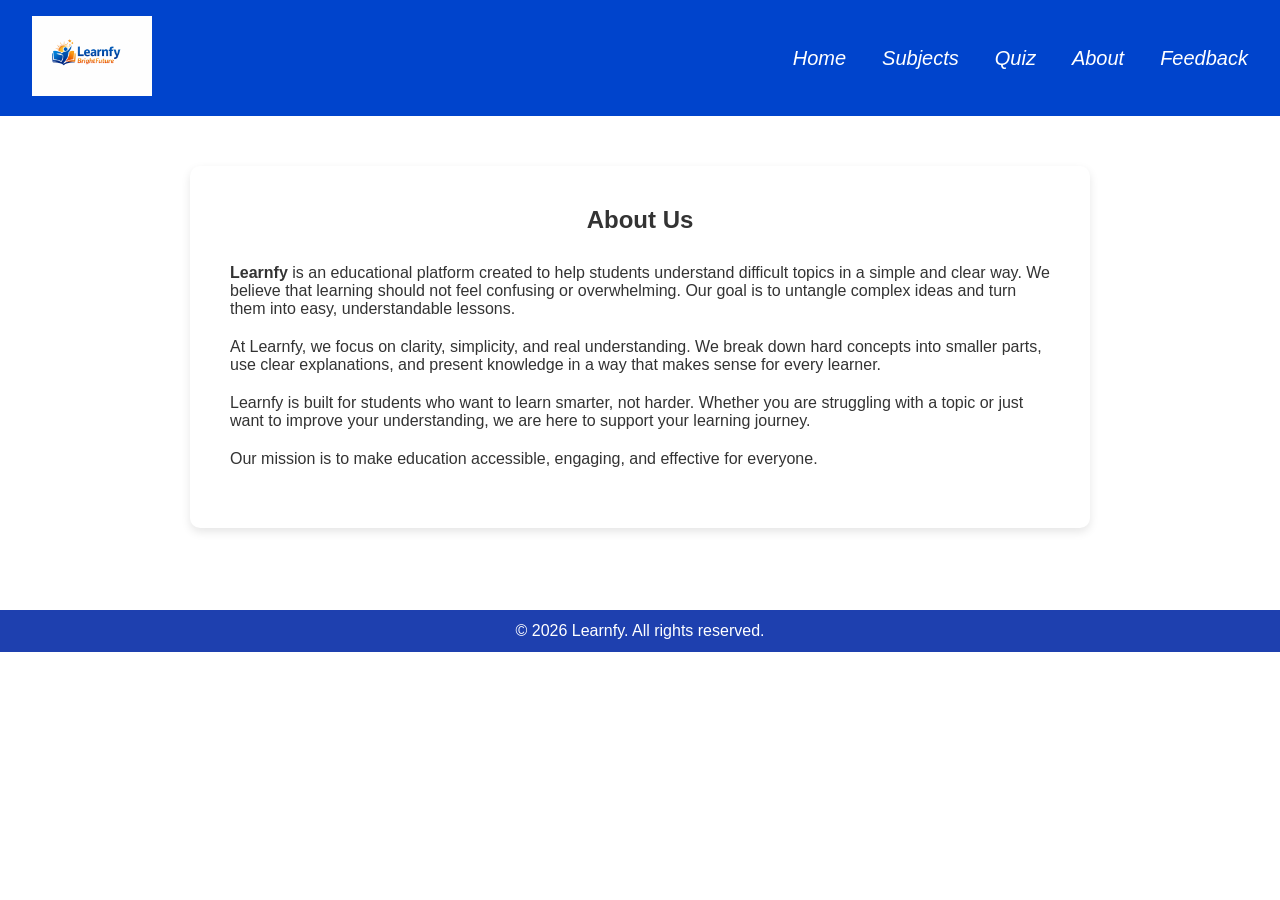
==== About.html @ 8783bcac "well" ====
<!DOCTYPE html>
<html lang="en">
<head>
  <meta charset="UTF-8">
  <meta name="viewport" content="width=device-width, initial-scale=1.0">
  <title>Learnfy - About Us</title>
  <link rel="stylesheet" href="style.css">
</head>

<body>

<header>
  <div><img src="logo.png"></div>
  <nav>
    <ul>
      <li><a href="index.html">Home</a></li>
      <li><a href="subject.html">Subjects</a></li>
      <li><a href="Quiz.html">Quiz</a></li>
      <li><a href="About.html">About</a></li>
      <li><a href="Feedback.html">Feedback</a></li>
      
    </ul>
  </nav>
  

</header>

<section class="about-container">
  <h1>About Us</h1>

  <p>
    <strong>Learnfy</strong> is an educational platform created to help students understand difficult topics in a simple and clear way.
    We believe that learning should not feel confusing or overwhelming.
    Our goal is to untangle complex ideas and turn them into easy, understandable lessons.
  </p>

  <p>
    At Learnfy, we focus on clarity, simplicity, and real understanding.
    We break down hard concepts into smaller parts, use clear explanations, and present
    knowledge in a way that makes sense for every learner.
  </p>

  <p>
    Learnfy is built for students who want to learn smarter, not harder.
    Whether you are struggling with a topic or just want to improve your understanding,
    we are here to support your learning journey.
  </p>

  <p>
    Our mission is to make education accessible, engaging, and effective for everyone.
  </p>
</section>

<footer>
  <p>&copy; 2026 Learnfy. All rights reserved.</p>
</footer>

</body>
</html>
---- style.css ----
body {
  margin: 0;
  font-family: 'Poppins', sans-serif;
  color: #333;
  background-color: #ffffff;;
}
img{
   widht: 800px;
   height: 80px;
    }
    
@media (max-width: 768px) {
  .navbar {
    flex-direction: column;
    align-items: flex-start;
    padding: 15px 20px;
  }

  .nav-links {
    flex-direction: column;
    gap: 10px;
    width: 100%;
  }

  .hero h1 {
    font-size: 32px;
  }

  .hero p {
    font-size: 16px;
  }

  .features, .subjects, .resources {
    grid-template-columns: 1fr;
    padding: 40px 20px;
  }

  .resource-form {
    width: 100%;
    padding: 20px;
  }
}
header {
  background-color: #0044cc;
  color: #fff;
  display: flex;
  justify-content: space-between;
  align-items: center;
  padding: 1rem 2rem;
}

header .logo {
  font-size: 1.5rem;
  font-weight: bold;
}
.settings {
  display: flex;
  gap: 10px;
}

select {
  padding: 5px;
  border-radius: 5px;
}

button {
  padding: 6px 10px;
  cursor: pointer;
}

/* Dark Theme */
body.dark {
  background-color: #121212;
  color: white;
}

body.dark header,
body.dark footer {
  background-color: #000;
}


header nav ul {
  list-style: none;
  display: flex;
  gap: 1rem;
  margin: 0;
}

header nav ul li a {
  color: #fff;
  text-decoration: none;
  font-weight: 500;
}

.hero {
  text-align: center;
  padding: 4rem 2rem;
  background-color: #e0f0ff;
}

.hero h1 {
  font-size: 2.5rem;
}

.hero p {
  font-size: 1.2rem;
  margin: 1rem 0;
}

.hero .btn {
  display: inline-block;
  padding: 0.8rem 1.5rem;
  background-color: #2a2b2a;
  color: #e7ecec;
  text-decoration: none;
  border-radius: 5px;
  font-weight: bold;
}

.subjects {
  padding: 2rem;
  text-align: center;
}

.subjects .cards {
  display: flex;
  flex-wrap: wrap;
  justify-content: center;
  gap: 1.5rem;
}

.subjects .card {
  background-color: #97c4e9;
  padding: 1.5rem;
  border-radius: 8px;
  box-shadow: 0 2px 8px rgba(0,0,0,0.1);
  width: 200px;
}

footer {
  background-color: #0044cc;
  color: #fff;
  text-align: center;
  padding: 1rem;
  margin-top: 2rem;
}
ul {
  font-family: pri;
  font-size: 20px;
  font-style: oblique;
  
}
button{
  background-color: rgb(85, 144, 212);
  color: rgb(236, 243, 243);
  
  
}


* {
  margin: 0;
  padding: 0;
  box-sizing: border-box;
  font-family: "Segoe UI", sans-serif;
}


body {
  background-color: white;
  min-height: 100vh;
  display: flex;
  flex-direction: column;
}

/* HEADER */
.header {
  background-color: #1e40af;
  color: white;
  padding: 20px;
  text-align: center;
}

/* MAIN CONTAINER */
.container {
  flex: 1;
  display: flex;
  justify-content: center;
  align-items: center;
  padding: 20px;
}


.card {
  background: white;
  padding: 30px;
  width: 100%;
  max-width: 420px;
  border-radius: 15px;
  box-shadow: 0 10px 25px rgba(0,0,0,0.1);
  text-align: center;
}


.btn-primary {
  background-color: #2563eb;
  color: white;
  border: none;
  padding: 12px 20px;
  border-radius: 10px;
  cursor: pointer;
  margin-top: 20px;
  font-size: 16px;
}

.btn-primary:hover {
  background-color: #1d4ed8;
}

.btn-secondary {
  background-color: #16a34a;
  color: white;
  border: none;
  padding: 12px 20px;
  border-radius: 10px;
  cursor: pointer;
  margin-top: 20px;
  font-size: 16px;
}

.btn-secondary:hover {
  background-color: #15803d;
}


.option-btn {
  display: block;
  width: 100%;
  padding: 12px;
  margin-top: 10px;
  background-color: #f1f5f9;
  border: 1px solid #cbd5e1;
  border-radius: 8px;
  cursor: pointer;
  text-align: left;
}
h2{
  text-align: center;
  color: #1e40af;
  padding: 20px;
}
    .subjects-list {
      text-align: center;
      padding: 40px 20px;
    }

    .subjects-list h1 {
      margin-bottom: 30px;
      color: #0f245f;
    }

    .subjects-container {
      display: grid;
      grid-template-columns: repeat(auto-fit, minmax(220px, 1fr));
      gap: 20px;
      max-width: 1000px;
      margin: auto;
    }

    .subject-card {
      background-color: rgb(234, 237, 239);
      padding: 25px;
      border-radius: 10px;
      box-shadow: 0 4px 8px rgba(0,0,0,0.1);
    }

    .subject-card h3 {
      margin-bottom: 15px;
      color: #333;
    }

    .subject-card button {
      padding: 10px 20px;
      background-color: #0f39ac;
      color: rgb(235, 237, 238);
      border: none;
      border-radius: 5px;
      cursor: pointer;
      font-size: 14px;
    }

    .subject-card button:hover {
      background-color: #0f39ac;
    }


.option-btn:hover {
  background-color: #e0e7ff;
}


footer {
  background-color: #1e40af;
  color: white;
  text-align: center;
  padding: 12px;
}


.hidden {
  display: none;
}

.fade {
  animation: fadeIn 0.5s ease-in-out;
}

@keyframes fadeIn {
  from {
    opacity: 0;
    transform: translateY(10px);
  }
  to {
    opacity: 1;
    transform: translateY(0);
  }
}

body.dark .about-container {
  background-color: #1e1e1e;
}


    .logo {
      font-size: 24px;
      font-weight: bold;
    }

    nav ul {
      list-style: none;
      display: flex;
      margin: 0;
      padding: 0;
    }

    nav ul li {
      margin-left: 20px;
    }

    nav ul li a {
      color: white;
      text-decoration: none;
      font-weight: bold;
    }
    body.dark {
  background-color: #121212;
  color: white;
}

body.dark header,
body.dark footer {
  background-color: #000;
}

body.dark .about-container {
  background-color: #1e1e1e;
}


    nav ul li a:hover {
      text-decoration: underline;
    }

   
    .about-container {
      max-width: 900px;
      margin: 50px auto;
      background-color: white;
      padding: 40px;
      border-radius: 10px;
      box-shadow: 0 4px 10px rgba(0,0,0,0.1);
    }

    .about-container h1 {
      text-align: center;
      margin-bottom: 30px;
    }

    .about-container p {
      font-size: 16px;
      color: #333;
      margin-bottom: 20px;
    }
    .contact-container {
      max-width: 600px;
      background-color: white;
      margin: 50px auto;
      padding: 30px;
      border-radius: 10px;
      box-shadow: 0 4px 10px rgba(0,0,0,0.1);
    }

    .contact-container h1 {
      text-align: center;
      color: #0f245f;
      margin-bottom: 20px;
    }

    label {
      font-weight: bold;
      display: block;
      margin-top: 15px;
    }

    input, textarea {
      width: 100%;
      padding: 10px;
      margin-top: 5px;
      border-radius: 5px;
      border: 1px solid #ccc;
      font-size: 14px;
    }

    textarea {
      resize: none;
      height: 120px;
    }
    
    @media (max-width: 768px) {
      nav ul {
        flex-direction: column;
      }
    }  #progress {
      text-align: center;
      margin-top: 15px;
      color: #555;
    }

    .question {
      font-weight: bold;
      margin-bottom: 15px;
    }

    label {
      display: block;
      margin: 8px 0;
      cursor: pointer;
    }
    .form-group { 
           margin-bottom: 20px; }
        label { display: block;
           text-align: center;
           margin-bottom: 5px; }
        input, textarea { 
          width: 45%;
          text-align: center;
           padding: 10px;
           border: 1px solid #ddd; }
        #feedbackForm{
          text-align: center;
          
        }   
        .message { 
          padding: 10px;
           margin: 10px 0;
            display: none; }
        .success {
           background: #d4edda;
           color: #155724; }
        .error { 
          background: #f8d7da;
           color: #721c24; }
        .Well{ text-align: center;}
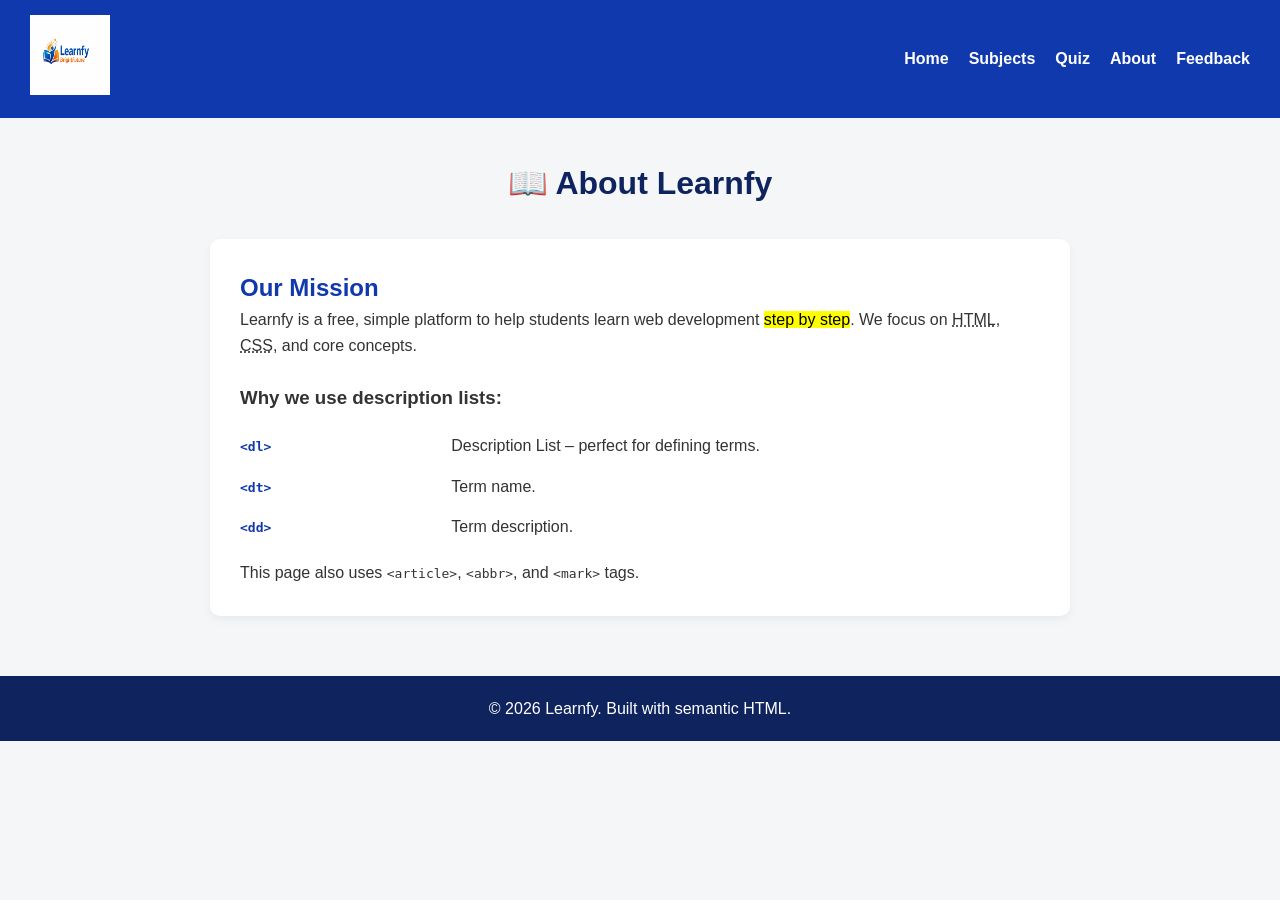
==== commit cd1ac15a: "well" ====
--- a/About.html
+++ b/About.html
@@ -4,56 +4,70 @@
   <meta charset="UTF-8">
   <meta name="viewport" content="width=device-width, initial-scale=1.0">
   <title>Learnfy - About Us</title>
-  <link rel="stylesheet" href="style.css">
+  <style>
+    /* Copy the same base styles from index.html */
+    * { margin: 0; padding: 0; box-sizing: border-box; }
+    body { font-family: Arial, sans-serif; background-color: #f4f6f8; color: #333; line-height: 1.6; }
+    header {
+      background-color: #0f39ac; color: white; display: flex; justify-content: space-between;
+      align-items: center; padding: 15px 30px; position: sticky; top: 0; z-index: 100;
+    }
+    header img { width: 80px; height: 80px; }
+    nav ul { list-style: none; display: flex; gap: 20px; }
+    nav ul li a { color: white; text-decoration: none; font-weight: bold; transition: 0.3s; }
+    nav ul li a:hover { color: #ffd700; }
+    main { max-width: 900px; margin: 40px auto; padding: 0 20px; }
+    h1 { color: #0f245f; margin-bottom: 30px; text-align: center; }
+    .about-card {
+      background: white; padding: 30px; border-radius: 10px; box-shadow: 0 4px 10px rgba(0,0,0,0.05);
+      margin-bottom: 30px;
+    }
+    dl {
+      display: grid; grid-template-columns: 1fr 3fr; gap: 15px; margin-top: 20px;
+    }
+    dt { font-weight: bold; color: #0f39ac; }
+    dd { margin-left: 0; }
+    footer {
+      background-color: #0f245f; color: white; text-align: center; padding: 20px; margin-top: 60px;
+    }
+  </style>
 </head>
+<body>
+  <header>
+    <div><img src="logo.png" alt="Learnfy Logo"></div>
+    <nav>
+      <ul>
+        <li><a href="index.html">Home</a></li>
+        <li><a href="subject.html">Subjects</a></li>
+        <li><a href="quiz.html">Quiz</a></li>
+        <li><a href="about.html">About</a></li>
+        <li><a href="feedback.html">Feedback</a></li>
+      </ul>
+    </nav>
+  </header>
 
-<body>
+  <main>
+    <h1>📖 About Learnfy</h1>
+    <article class="about-card">
+      <h2 style="color:#0f39ac;">Our Mission</h2>
+      <p>Learnfy is a free, simple platform to help students learn web development <mark>step by step</mark>. We focus on <abbr title="HyperText Markup Language">HTML</abbr>, <abbr title="Cascading Style Sheets">CSS</abbr>, and core concepts.</p>
+      
+      <h3 style="margin-top:25px;">Why we use description lists:</h3>
+      <dl>
+        <dt><code>&lt;dl&gt;</code></dt>
+        <dd>Description List – perfect for defining terms.</dd>
+        <dt><code>&lt;dt&gt;</code></dt>
+        <dd>Term name.</dd>
+        <dt><code>&lt;dd&gt;</code></dt>
+        <dd>Term description.</dd>
+      </dl>
+      
+      <p style="margin-top:20px;">This page also uses <code>&lt;article&gt;</code>, <code>&lt;abbr&gt;</code>, and <code>&lt;mark&gt;</code> tags.</p>
+    </article>
+  </main>
 
-<header>
-  <div><img src="logo.png"></div>
-  <nav>
-    <ul>
-      <li><a href="index.html">Home</a></li>
-      <li><a href="subject.html">Subjects</a></li>
-      <li><a href="Quiz.html">Quiz</a></li>
-      <li><a href="About.html">About</a></li>
-      <li><a href="Feedback.html">Feedback</a></li>
-      
-    </ul>
-  </nav>
-  
-
-</header>
-
-<section class="about-container">
-  <h1>About Us</h1>
-
-  <p>
-    <strong>Learnfy</strong> is an educational platform created to help students understand difficult topics in a simple and clear way.
-    We believe that learning should not feel confusing or overwhelming.
-    Our goal is to untangle complex ideas and turn them into easy, understandable lessons.
-  </p>
-
-  <p>
-    At Learnfy, we focus on clarity, simplicity, and real understanding.
-    We break down hard concepts into smaller parts, use clear explanations, and present
-    knowledge in a way that makes sense for every learner.
-  </p>
-
-  <p>
-    Learnfy is built for students who want to learn smarter, not harder.
-    Whether you are struggling with a topic or just want to improve your understanding,
-    we are here to support your learning journey.
-  </p>
-
-  <p>
-    Our mission is to make education accessible, engaging, and effective for everyone.
-  </p>
-</section>
-
-<footer>
-  <p>&copy; 2026 Learnfy. All rights reserved.</p>
-</footer>
-
+  <footer>
+    <p>&copy; 2026 Learnfy. Built with semantic HTML.</p>
+  </footer>
 </body>
-</html>
+</html>
